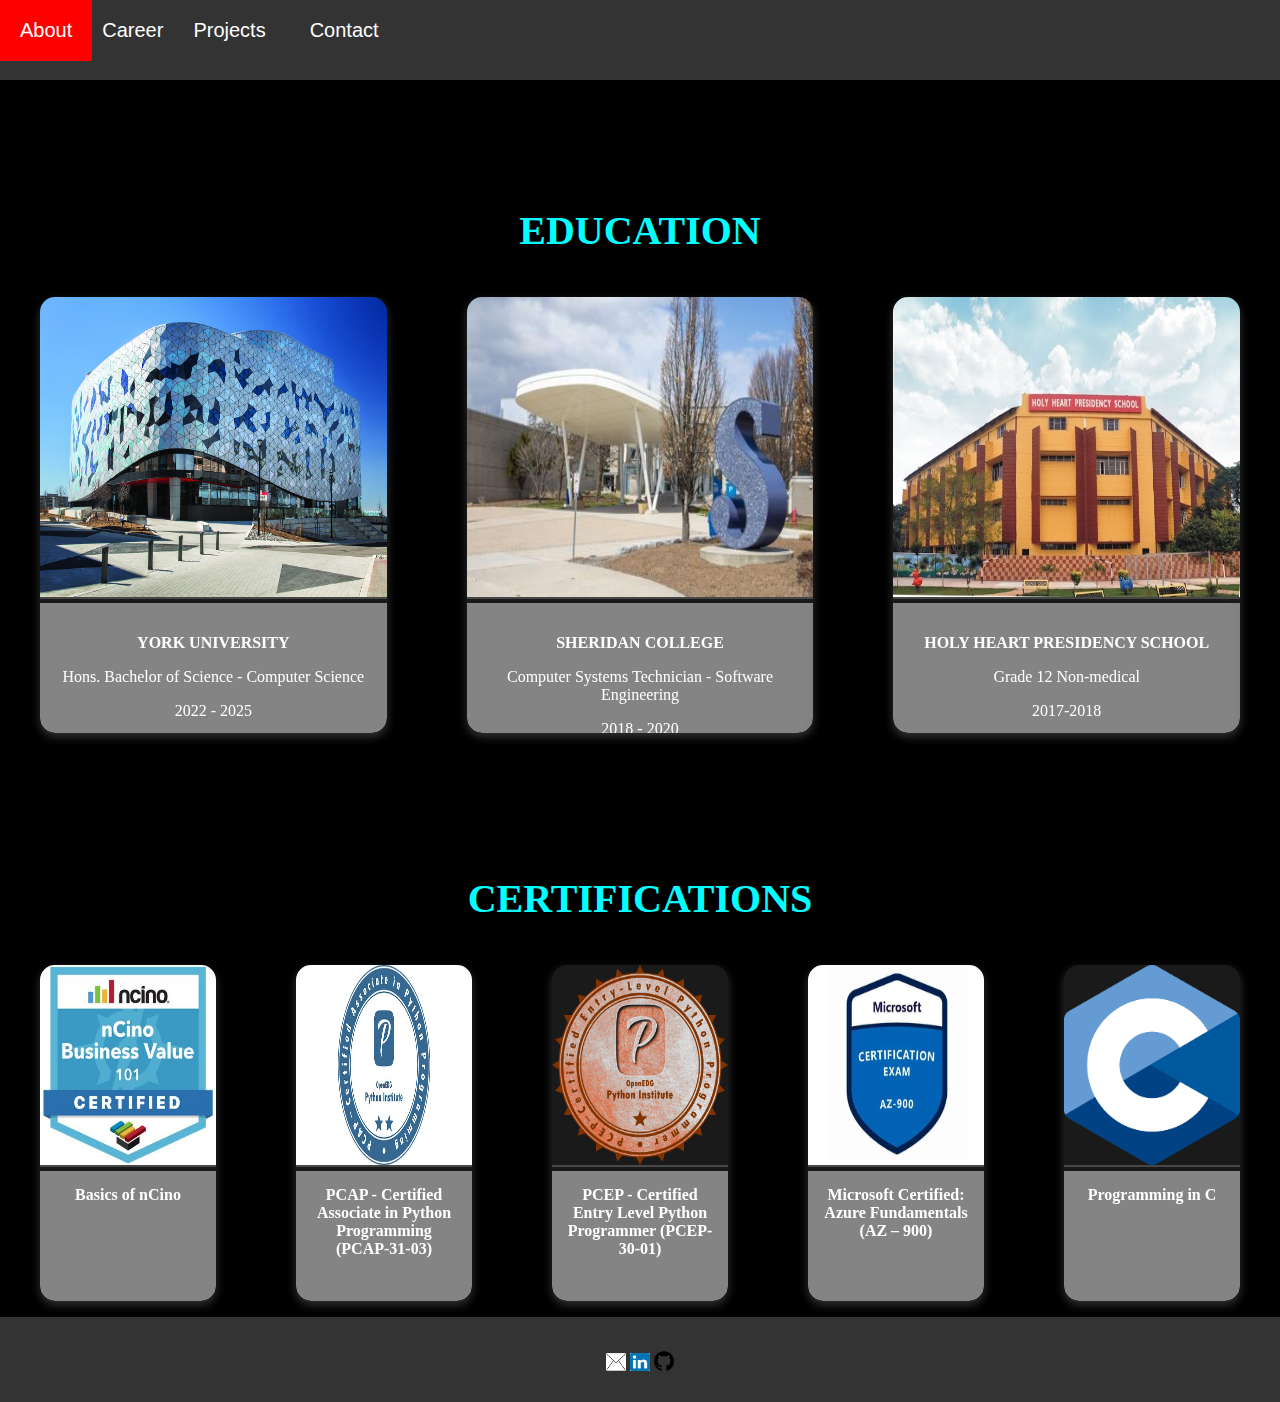
==== Education.html @ f3185c31 "final" ====
<!DOCTYPE html>
<html lang="en">
<head>
    <meta charset="UTF-8">
    <meta name="viewport" content="width=device-width, initial-scale=1.0">
    <title>Rimpaldeep Dhillon - Education</title>
    <link rel="stylesheet" href="style.css">
    <script src = "script.js"></script>
</head>
<body>
    <div id="header"></div>

    <h1>Education</h1>
    <div class="education">

        <figure class="edu">
            <img src="images/York.jpg">
            <figcaption><p><b style="text-transform: uppercase;">York University</b></p>
                        <p>Hons. Bachelor of Science - Computer Science</p>
                        <p>2022 - 2025</p>
            </figcaption>
        </figure>

        <figure class="edu">
            <img src="images/sheridan.jpg">
            <figcaption><p><b style="text-transform: uppercase;">Sheridan College</b></p>
                        <p>Computer Systems Technician - Software Engineering</p>
                        <p>2018 - 2020</p>
            </figcaption>
        </figure>

        <figure class="edu">
           <img src="images/HHPS.jpg" >
           <figcaption><p><b style="text-transform: uppercase;">Holy Heart Presidency School</b></p>
                       <p>Grade 12 Non-medical</p>
                      </p>2017-2018</p>
           </figcaption>
       </figure>

    </div>

    <h1>Certifications</h1>
    <div class="certifications">
        <figure class="cert">
            <img src="images/nCino.jpeg">
            <figcaption><b>Basics of nCino</b>
            </figcaption>
        </figure>

        <figure class="cert">
            <img src="images/pcap.jpeg">
            <figcaption><b>PCAP - Certified Associate in Python Programming (PCAP-31-03)</b>
            </figcaption>
        </figure>

        <figure class="cert">
            <img src="images/PCEP.png">
            <figcaption><b>PCEP - Certified Entry Level Python Programmer (PCEP-30-01)</b>
            </figcaption>
        </figure>

        <figure class="cert">
            <img src="images/MSAzure.jpg">
            <figcaption><b>Microsoft Certified: Azure Fundamentals (AZ – 900)</b>
            </figcaption>
        </figure>

        <figure class="cert">
           <img src="images/C.png">
           <figcaption><b>Programming in C</b>
           </figcaption>
        </figure> 
</div>

    <div id="footer"></div>
</body>
</html>
---- style.css ----
/* Main page - About (index.html), header & footer css */
body{
background-color: black;
margin: 0;
padding: 0;
}
.header{
    background-color:#333;
    height: 80px;
    width:100%;
}
.header a{
    text-decoration: none; 
    color: white; 
    padding-top: 20px;
    padding: 20px 20px 20px;
    font-size: 20px;
    font-family:'Gill Sans', 'Gill Sans MT', Calibri, 'Trebuchet MS', sans-serif;
}
#about{
    color: white;
    text-decoration: none;
    padding-top: 20px;
    text-align: center;
    padding: 50px 10%;
}
h1{
    padding-top: 100px;
    text-align: center;
    color:cyan;
    font-size: 40px;
    text-transform: uppercase;
    position: relative;
}
#aboutsdiv{
    display: flex;
    gap: 40px;
    background-color:rgb(148, 145, 149);
    border-radius: 15px;
    padding: 30px;
    backdrop-filter: blur(10px);
    box-shadow:0px 0px 15px gray;
    padding-left: 120px;
    padding-right: 120px;
    font-size: 25px;
    color: white;
}

#aboutsdiv img{
    border-radius: 10px;
    box-shadow:0px 0px 15px darkgray;
}

#aboutsdiv p{
    line-height: 1.5;
    text-align: left;
    font-size: 22px;
}

.vid{
    background: rgb(148, 145, 149);
    margin-top: 40px;
    box-shadow:0px 0px 15px darkgray;
    border-radius: 15px;
    display: flex;
    align-items: center;
    justify-content: center;
    padding-left: 120px;
    padding-right: 120px;
    font-size: 25px;
}
.vid p{
    font-size: 22px;
    color: white;
}
video{
    display: block;
    height: auto; 
    margin: 0 auto;
    padding: 10px;
}
.footer{
    padding-bottom: 40px;
    background-color:#333;
    color:white;
    display: block;
    justify-items: center;
    height:45px;
}
#aboutsdiv, .vid{
opacity: 0;
transform: translateY(20px);
animation: fadeIn 1s ease-out forwards;
}
@keyframes fadeIn {
    to{
        opacity: 1;
        transform: translateY(0);
    }
}
.career{
  position: relative;
  display: inline-block;
}
.content{
    display: none;
    position: absolute;
    background-color: white;
    z-index: 1;
    top:100%;
}
.content a{
    text-decoration: none;
    display: block;
    color: black;
}
.dropdown{
    background-color: #333;
    border:none;
    color: white;
    font-size: 20px;
    font-family:'Gill Sans', 'Gill Sans MT', Calibri, 'Trebuchet MS', sans-serif;
    height: 60px;
    cursor: pointer;
}

.header a:hover, .career:hover .dropdown{
 background-color: red;
}
.content a:hover{
    background-color: gray;
}
.career:hover .content{
    display: block;
}

/* Education.html css */
 .education, .certifications{
    display: flex;
    justify-content: center;
 }
 .edu,.cert{
    background:rgba(255, 255, 255, 0.1) ;
    backdrop-filter: blur(8px);
    border-radius: 15px;
    overflow: hidden;
    width: 400px;
    transition: transform 0.3s ease, box-shadow 0.3s ease;
    box-shadow: 0 4px 10px rgba(255, 255, 255, 0.2);
 }
 .edu:hover,.cert:hover{
    transform: translateY(-5px);
    box-shadow: 0 6px 15px rgba(255, 255, 255, 0.2);
 }
 .edu img{
    width: 100%;
    height:300px;
    border-bottom: 2px solid rgba(255, 255, 255, 0.2);
 }
 .cert img{
    width: 100%;
    height:200px;
    border-bottom: 2px solid rgba(255, 255, 255, 0.2);
 }
figcaption{
    color: white;
    padding: 15px;
    background-color: rgba(255, 255, 255, 0.4);
    font-style: normal;
    text-align: center;
    backdrop-filter: blur(5px);
    border-radius: 0 0 15px 15px;
    height: 100px;
}
figcaption h2{
    font-size: 1.5rem;
    margin-top: 5px;
}
figcaption p{
    font-size: 1.0rem;
}

/* Experience.html css */
#experience{
    text-align: center;
    color: white;
    padding: 40px 20px;
}
.time{
    display: flex;
    justify-content: center;
    align-items: center;
    flex-direction: column;
    gap:20px;
    padding-bottom: 10px;
}
.job{
    background:rgb(148, 145, 149);
    padding: 5px;
    border-radius: 10px;
    cursor: pointer;
    transition: all 0.3s ease;
    box-shadow: 0px 4px 8px dimgray;
    position: relative;
    width: 60%;
    border-left: 5px solid cyan;
}
.job:hover{
   background: gray;
   transform: scale(1.05);
}
.job h2{
    text-transform: uppercase;
    color: paleturquoise;
}
.job p{
    color: lightcyan;
    font-size: 20px;
}

.details{
    display: none;
    background-color:rgb(148, 145, 149);
    margin-top: 10px;
    padding: 10px;
    border-radius: 8px;
    font-size: 15px;
    
}
.details ul{
    list-style:none;
    padding: 0;
}
.details ul li{
    padding: 5px 0;
    border-bottom: 1px solid gray;
}

/* Resume.html css */
.resume{
    display: flex;
    justify-content: center;
    align-items: center;
    margin-top: 15px;
    margin-bottom: 15px;
}

/* Projects.html css */
#projects{
    text-align: center;
    color: white;
}
.AllProjects{
    display: grid;
    grid-template-columns: repeat(3, 1fr);
    gap:20px;
    margin-bottom: 10px;
}
.Project{
    background-color:#2A3439;
    padding: 15px;
    border-radius: 10px;
    overflow: hidden;
    position: relative;
    transition: transform 0.3s ease, box-shadow 0.3s ease;
}
.Project:hover{
    transform: scale(1.05);
    box-shadow: 0px 5px 10px gray;
}
.info{
    padding: 10px;
}
.info h2{
    color:paleturquoise;
    text-transform: uppercase;
}
.info a{
    text-decoration: none;
    color: white;
    background-color: cadetblue;
    padding: 8px 12px;
    border-radius: 5px;
}
.info a:hover{
    background: darkcyan;
}

/* Contact.html css */
#contact{
    text-align: center;
    color: white;
}
#contact p{
    font-size: 20px;
    color: cadetblue;
}
.container{
    display: flex;
    justify-content: center;
    align-items: center;
    gap:40px;
    flex-wrap: wrap;
}
form{
    background-color: turquoise;
    padding: 40px;
    border-radius: 10px;
    box-shadow: 0px 5px 10px darkturquoise;
    width: 400px;
    margin-bottom: 20px;
}
form label{
    display: block;
    text-align: left;
    font-weight: bold;
    margin-top: 10px;
    color:beige;
    font-size: 20px;
}
input, textarea{
    width: 100%;
    padding: 10px;
    margin-top: 5px;
    border-radius: 5px;
    border: none;
}
form button{
    width: 30%;
    padding: 10px;
    margin-top: 15px;
    border: none;
    border-radius: 5px;
    background:beige;
    color: black;
    font-size: 16px;
    cursor: pointer;
    transition: 0.3s;
}
form button:hover{
    background: burlywood;
}
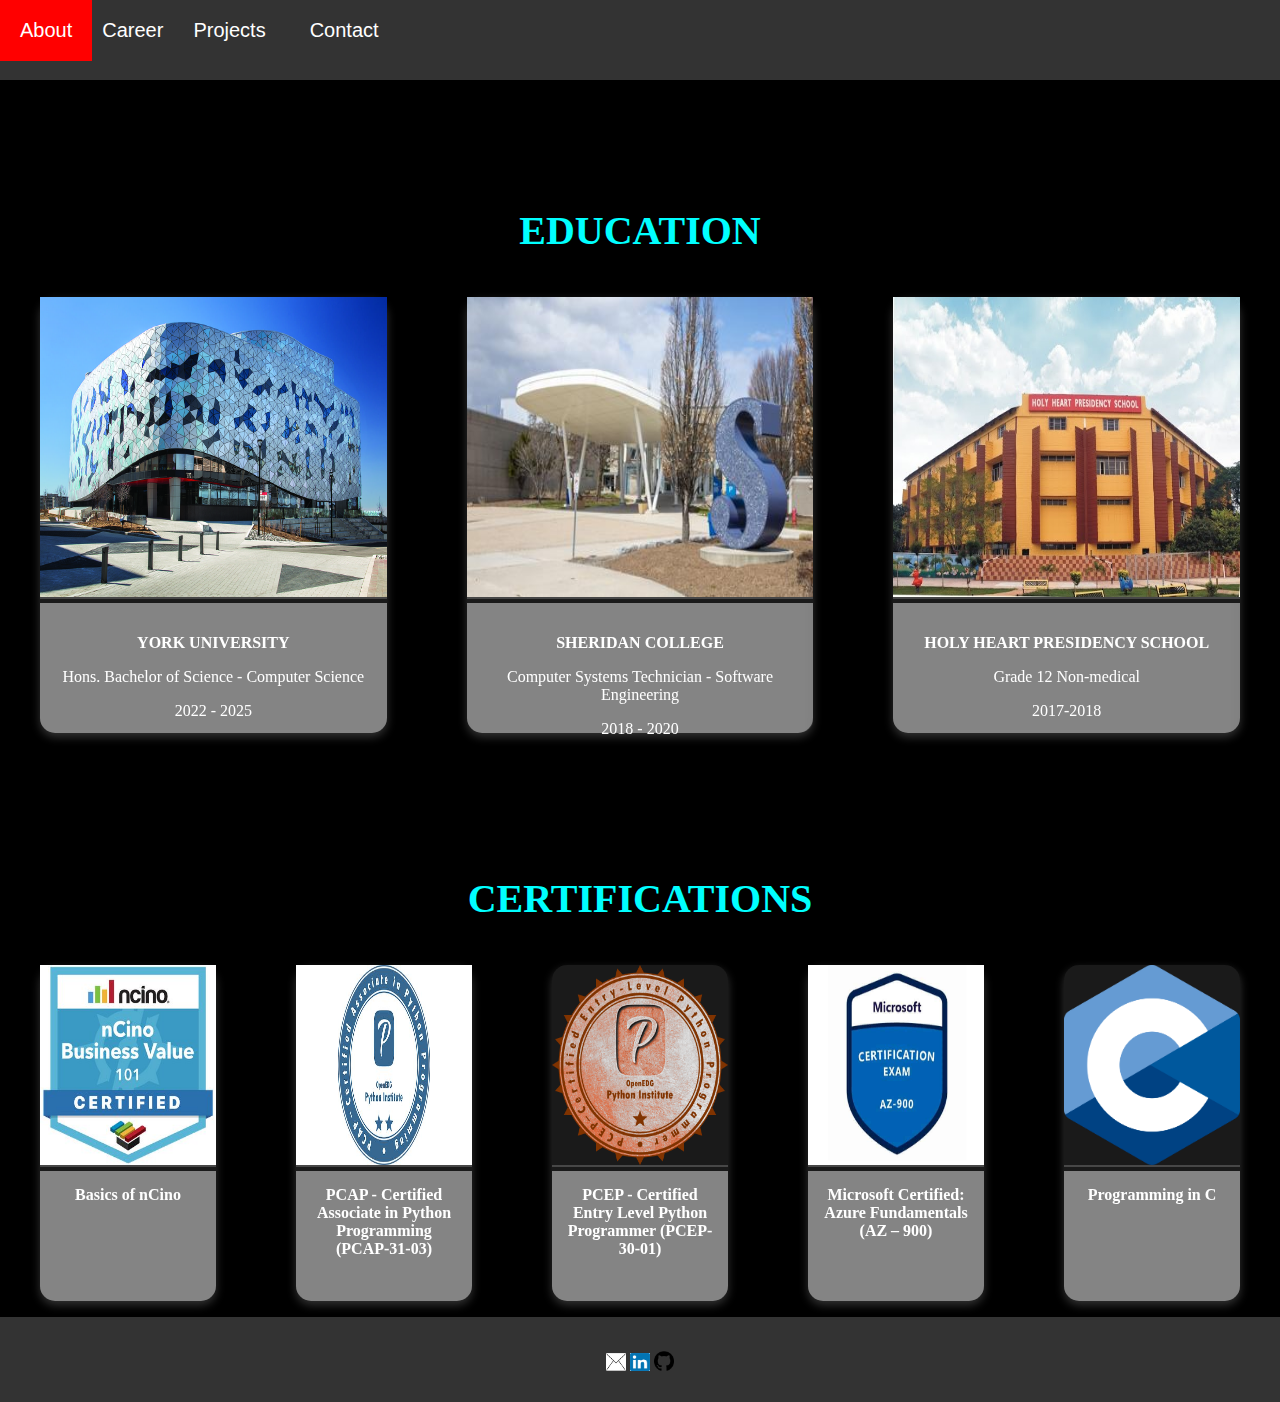
==== commit e31ca3a6: "css added" ====
--- a/Education.html
+++ b/Education.html
@@ -5,7 +5,6 @@
     <meta name="viewport" content="width=device-width, initial-scale=1.0">
     <title>Rimpaldeep Dhillon - Education</title>
     <link rel="stylesheet" href="style.css">
-    <script src = "script.js"></script>
 </head>
 <body>
     <div id="header"></div>
@@ -74,4 +73,5 @@
 
     <div id="footer"></div>
 </body>
+<script src = "script.js"></script>
 </html>--- a/style.css
+++ b/style.css
@@ -40,8 +40,6 @@
     padding: 30px;
     backdrop-filter: blur(10px);
     box-shadow:0px 0px 15px gray;
-    padding-left: 120px;
-    padding-right: 120px;
     font-size: 25px;
     color: white;
 }
@@ -65,8 +63,6 @@
     display: flex;
     align-items: center;
     justify-content: center;
-    padding-left: 120px;
-    padding-right: 120px;
     font-size: 25px;
 }
 .vid p{
@@ -143,7 +139,6 @@
     background:rgba(255, 255, 255, 0.1) ;
     backdrop-filter: blur(8px);
     border-radius: 15px;
-    overflow: hidden;
     width: 400px;
     transition: transform 0.3s ease, box-shadow 0.3s ease;
     box-shadow: 0 4px 10px rgba(255, 255, 255, 0.2);
@@ -244,6 +239,16 @@
     margin-top: 15px;
     margin-bottom: 15px;
 }
+.resume img{
+    display: none;
+}
+iframe{
+    width: 60%;
+    height: 700px;
+}
+.mobile{
+    display: none;
+}
 
 /* Projects.html css */
 #projects{
@@ -341,8 +346,73 @@
     background: burlywood;
 }
 
-
-
-
-
-
+/* CSS to ensure responsive site */
+@media (max-width: 768px){
+    #aboutsdiv{
+     flex-direction: column;
+     align-items: center;
+    }
+
+    #aboutsdiv img{
+        width:100%;
+        height:auto;
+    }
+
+    .vid{
+       flex-wrap: wrap;
+    }
+    video{
+        width: 100%;
+        height: auto;
+    }
+    .education,.certifications{
+      flex-direction: column;
+      align-items: center;
+    }
+    .edu, .cert{
+        width:380px;
+    }
+    .resume{
+        display: flex;
+        flex-direction: column;
+        align-items: center;
+        justify-content: center;
+        text-align: center;
+    }
+    .mobile{
+        display: block;
+        font-size: 22px;
+        color: cyan;
+        text-align: center;
+        text-decoration: none;
+        padding: 15px;
+        background: cadetblue;
+        border-radius: 10px;
+        margin-bottom: 50px;
+    }
+    .resume img{
+        margin-top: 40px;
+        display: block;
+        width: 90%;
+        height: 350px;
+        margin-bottom: 20px;
+    }
+    .laptop{
+        display: none;
+    }
+    .AllProjects{
+        display: flex;
+        flex-direction: column;
+        align-items: center;
+    }
+    .Project{
+        width: 85%;
+    }
+    form{
+        width: 300px;
+    }
+}
+
+
+
+
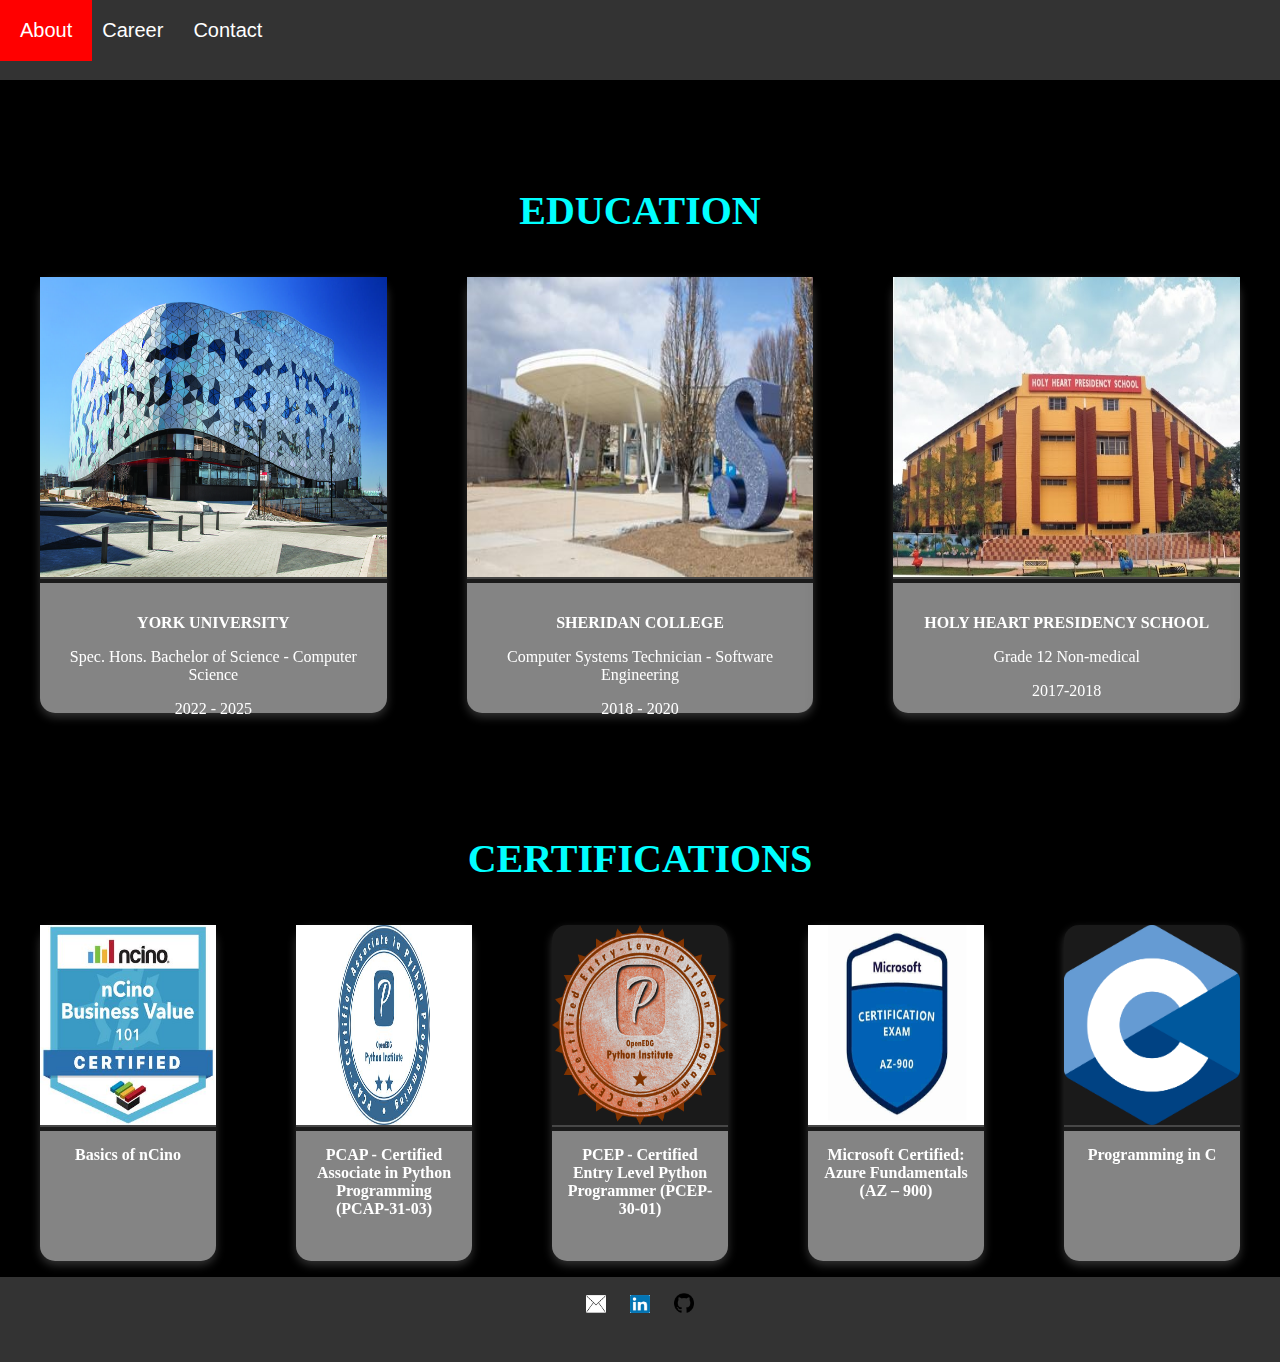
==== commit 9784eecd: "updated edu" ====
--- a/Education.html
+++ b/Education.html
@@ -15,7 +15,7 @@
         <figure class="edu">
             <img src="images/York.jpg">
             <figcaption><p><b style="text-transform: uppercase;">York University</b></p>
-                        <p>Hons. Bachelor of Science - Computer Science</p>
+                        <p>Spec. Hons. Bachelor of Science - Computer Science</p>
                         <p>2022 - 2025</p>
             </figcaption>
         </figure>
--- a/style.css
+++ b/style.css
@@ -25,7 +25,7 @@
     padding: 50px 10%;
 }
 h1{
-    padding-top: 100px;
+    padding-top: 80px;
     text-align: center;
     color:cyan;
     font-size: 40px;
@@ -74,14 +74,21 @@
     height: auto; 
     margin: 0 auto;
     padding: 10px;
+    max-height: 300px;
+    object-fit: cover;
 }
 .footer{
     padding-bottom: 40px;
     background-color:#333;
     color:white;
-    display: block;
-    justify-items: center;
+    display: flex;
+    justify-content: center;
+    text-align: center;
     height:45px;
+}
+.footer a{
+    display: inline-block;
+    margin:0 10px;
 }
 #aboutsdiv, .vid{
 opacity: 0;
@@ -230,26 +237,6 @@
     padding: 5px 0;
     border-bottom: 1px solid gray;
 }
-
-/* Resume.html css */
-.resume{
-    display: flex;
-    justify-content: center;
-    align-items: center;
-    margin-top: 15px;
-    margin-bottom: 15px;
-}
-.resume img{
-    display: none;
-}
-iframe{
-    width: 60%;
-    height: 700px;
-}
-.mobile{
-    display: none;
-}
-
 /* Projects.html css */
 #projects{
     text-align: center;
@@ -348,6 +335,9 @@
 
 /* CSS to ensure responsive site */
 @media (max-width: 768px){
+      h1{
+        padding-top: 140px;
+    }
     #aboutsdiv{
      flex-direction: column;
      align-items: center;
@@ -368,37 +358,16 @@
     .education,.certifications{
       flex-direction: column;
       align-items: center;
+      overflow: visible;
     }
     .edu, .cert{
         width:380px;
     }
-    .resume{
-        display: flex;
-        flex-direction: column;
-        align-items: center;
-        justify-content: center;
-        text-align: center;
-    }
-    .mobile{
-        display: block;
-        font-size: 22px;
-        color: cyan;
-        text-align: center;
-        text-decoration: none;
-        padding: 15px;
-        background: cadetblue;
-        border-radius: 10px;
-        margin-bottom: 50px;
-    }
-    .resume img{
-        margin-top: 40px;
-        display: block;
-        width: 90%;
-        height: 350px;
-        margin-bottom: 20px;
-    }
-    .laptop{
-        display: none;
+    .edu figcaption, .cert figcaption{
+        color: black !important;
+        background: white !important;
+        display: block !important;
+        opacity: 1 !important;
     }
     .AllProjects{
         display: flex;
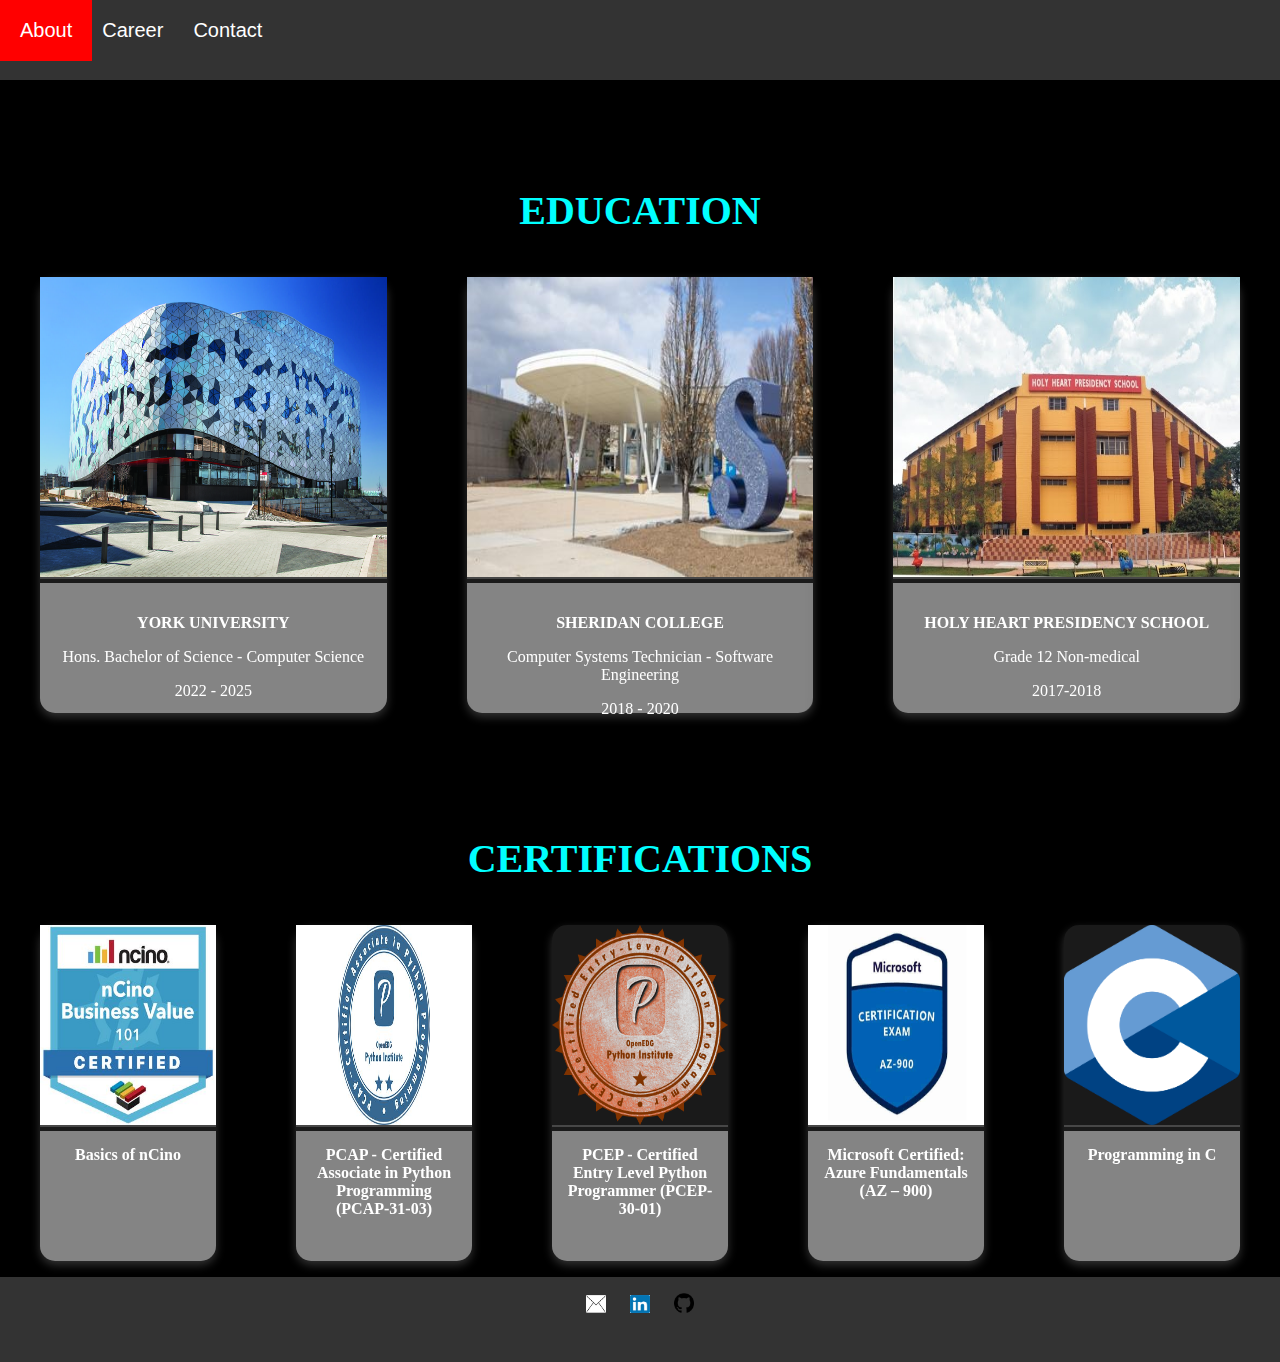
==== commit 3497cf89: "updated edu" ====
--- a/Education.html
+++ b/Education.html
@@ -15,7 +15,7 @@
         <figure class="edu">
             <img src="images/York.jpg">
             <figcaption><p><b style="text-transform: uppercase;">York University</b></p>
-                        <p>Spec. Hons. Bachelor of Science - Computer Science</p>
+                        <p>Hons. Bachelor of Science - Computer Science</p>
                         <p>2022 - 2025</p>
             </figcaption>
         </figure>
